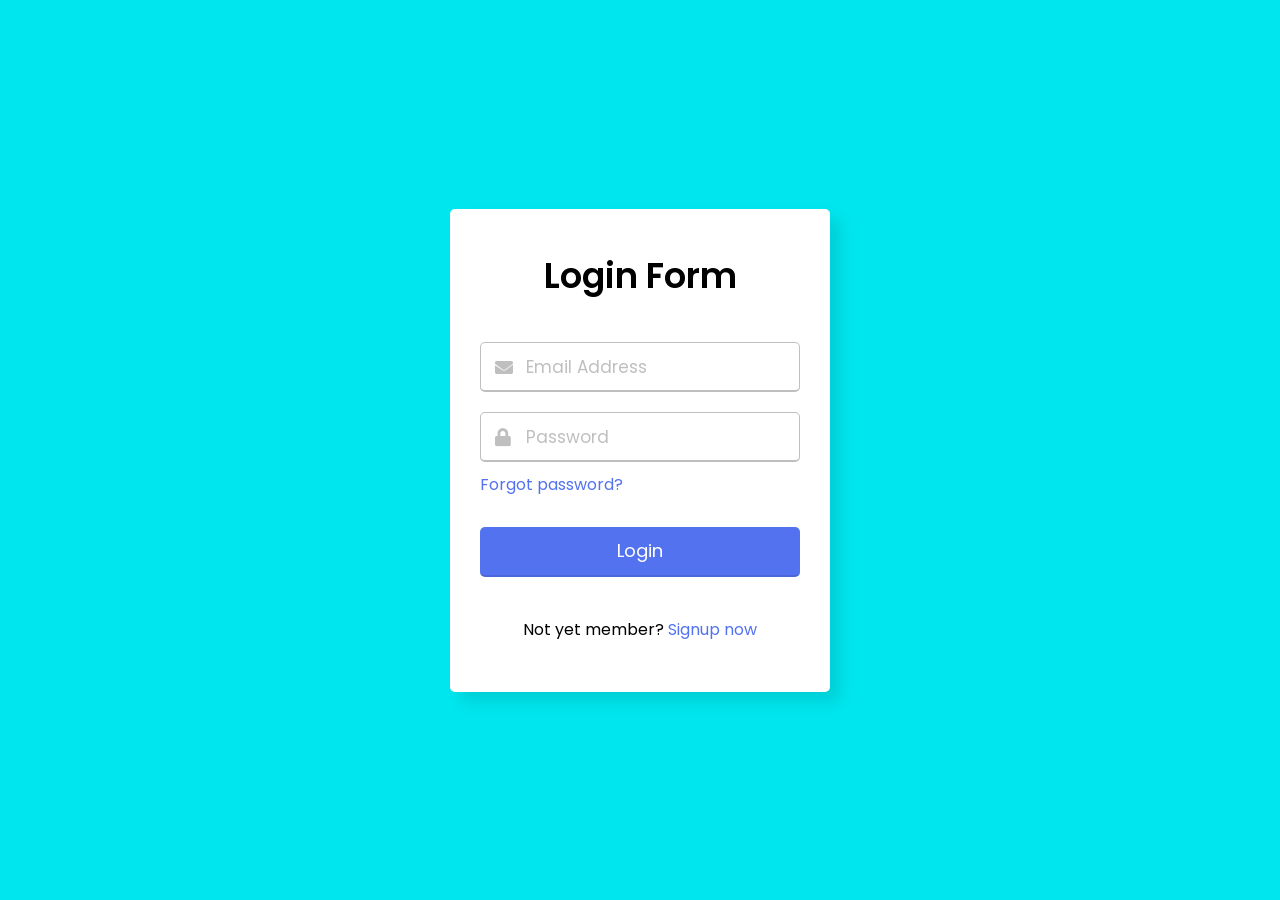
==== login/index.html @ 6d5c6d22 "Add files via upload" ====
<!DOCTYPE html>
<html lang="en">

<head>
    <meta charset="UTF-8">
    <meta name="viewport" content="width=device-width, initial-scale=1.0">
    <title>Login Form</title>
    <link rel="stylesheet" href="style.css">
    <link rel="stylesheet" href="https://cdnjs.cloudflare.com/ajax/libs/font-awesome/5.15.3/css/all.min.css" />
</head>

<body>
    <div class="wrapper">
        <header>Login Form</header>
        <form action="#">
            <div class="field email">
                <div class="input-area">
                    <input type="text" placeholder="Email Address">
                    <i class="icon fas fa-envelope"></i>
                    <i class="error error-icon fas fa-exclamation-circle"></i>
                </div>
                <div class="error error-txt">Email can't be blank</div>
            </div>
            <div class="field password">
                <div class="input-area">
                    <input type="password" placeholder="Password">
                    <i class="icon fas fa-lock"></i>
                    <i class="error error-icon fas fa-exclamation-circle"></i>
                </div>
                <div class="error error-txt">Password can't be blank</div>
            </div>
            <div class="pass-txt"><a href="#">Forgot password?</a></div>
            <input type="submit" value="Login">
        </form>
        <div class="sign-txt">Not yet member? <a href="#">Signup now</a></div>
    </div>

    <script src="script.js"></script>

</body>

</html>
---- login/style.css ----
@import url('https://fonts.googleapis.com/css2?family=Poppins:wght@400;500;600&display=swap');
* {
    margin: 0;
    padding: 0;
    box-sizing: border-box;
    font-family: "Poppins", sans-serif;
}

body {
    width: 100%;
    height: 100vh;
    display: flex;
    align-items: center;
    justify-content: center;
    background: #00e6ee;
}

::selection {
    color: #fff;
    background: #53f0e3;
}

.wrapper {
    width: 380px;
    padding: 40px 30px 50px 30px;
    background: #fff;
    border-radius: 5px;
    text-align: center;
    box-shadow: 10px 10px 15px rgba(0, 0, 0, 0.1);
}

.wrapper header {
    font-size: 35px;
    font-weight: 600;
}

.wrapper form {
    margin: 40px 0;
}

form .field {
    width: 100%;
    margin-bottom: 20px;
}

form .field.shake {
    animation: shake 0.3s ease-in-out;
}

@keyframes shake {
    0%,
    100% {
        margin-left: 0px;
    }
    20%,
    80% {
        margin-left: -12px;
    }
    40%,
    60% {
        margin-left: 12px;
    }
}

form .field .input-area {
    height: 50px;
    width: 100%;
    position: relative;
}

form input {
    width: 100%;
    height: 100%;
    outline: none;
    padding: 0 45px;
    font-size: 18px;
    background: none;
    caret-color: #5372F0;
    border-radius: 5px;
    border: 1px solid #bfbfbf;
    border-bottom-width: 2px;
    transition: all 0.2s ease;
}

form .field input:focus,
form .field.valid input {
    border-color: #5372F0;
}

form .field.shake input,
form .field.error input {
    border-color: #dc3545;
}

.field .input-area i {
    position: absolute;
    top: 50%;
    font-size: 18px;
    pointer-events: none;
    transform: translateY(-50%);
}

.input-area .icon {
    left: 15px;
    color: #bfbfbf;
    transition: color 0.2s ease;
}

.input-area .error-icon {
    right: 15px;
    color: #dc3545;
}

form input:focus~.icon,
form .field.valid .icon {
    color: #5372F0;
}

form .field.shake input:focus~.icon,
form .field.error input:focus~.icon {
    color: #bfbfbf;
}

form input::placeholder {
    color: #bfbfbf;
    font-size: 17px;
}

form .field .error-txt {
    color: #dc3545;
    text-align: left;
    margin-top: 5px;
}

form .field .error {
    display: none;
}

form .field.shake .error,
form .field.error .error {
    display: block;
}

form .pass-txt {
    text-align: left;
    margin-top: -10px;
}

.wrapper a {
    color: #5372F0;
    text-decoration: none;
}

.wrapper a:hover {
    text-decoration: underline;
}

form input[type="submit"] {
    height: 50px;
    margin-top: 30px;
    color: #fff;
    padding: 0;
    border: none;
    background: #5372F0;
    cursor: pointer;
    border-bottom: 2px solid rgba(0, 0, 0, 0.1);
    transition: all 0.3s ease;
}

form input[type="submit"]:hover {
    background: #2c52ed;
}
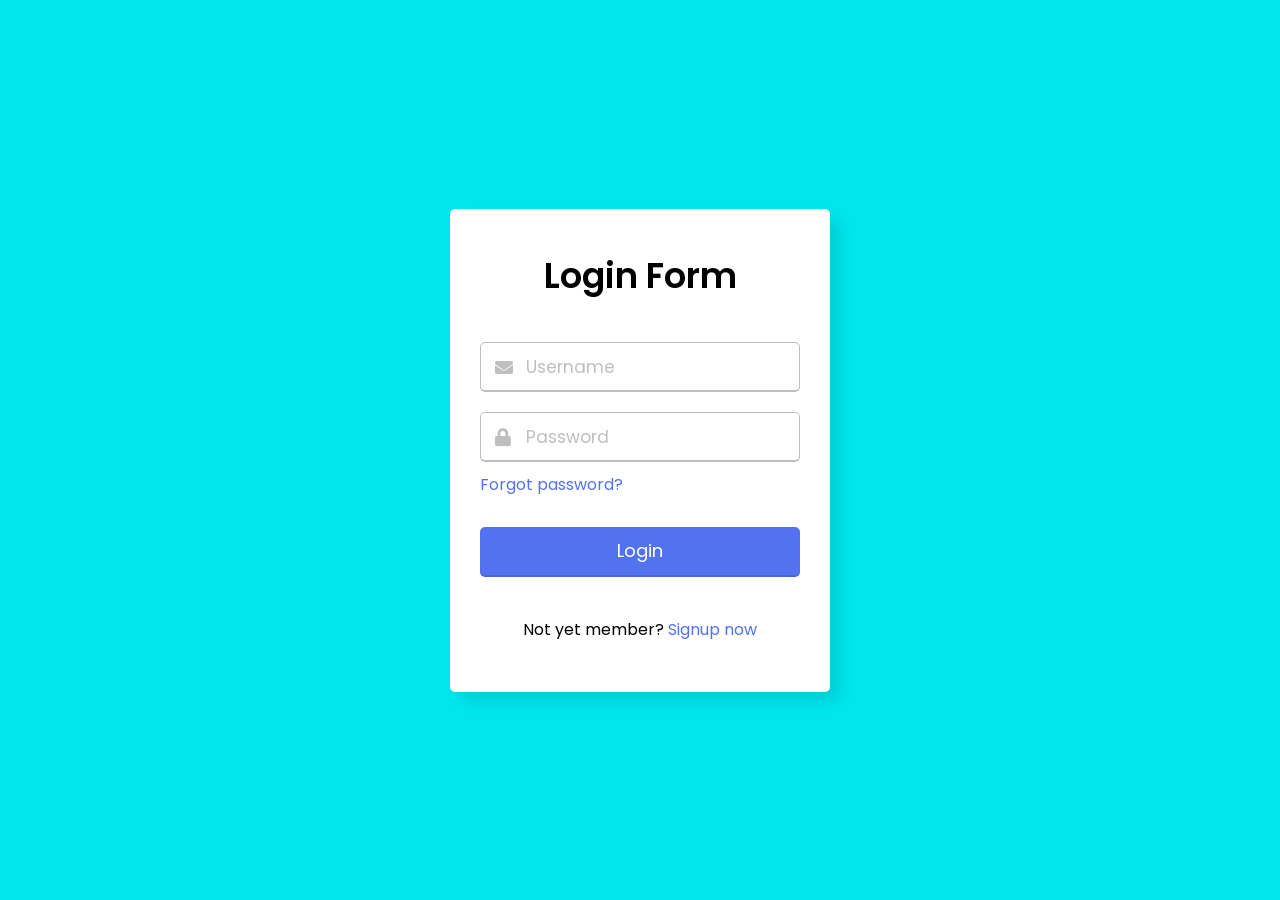
==== commit 829bc8ce: "Update index.html" ====
--- a/login/index.html
+++ b/login/index.html
@@ -13,9 +13,9 @@
     <div class="wrapper">
         <header>Login Form</header>
         <form action="#">
-            <div class="field email">
+            <div class="field Username">
                 <div class="input-area">
-                    <input type="text" placeholder="Email Address">
+                    <input type="text" placeholder="Username">
                     <i class="icon fas fa-envelope"></i>
                     <i class="error error-icon fas fa-exclamation-circle"></i>
                 </div>
@@ -39,4 +39,4 @@
 
 </body>
 
-</html>+</html>
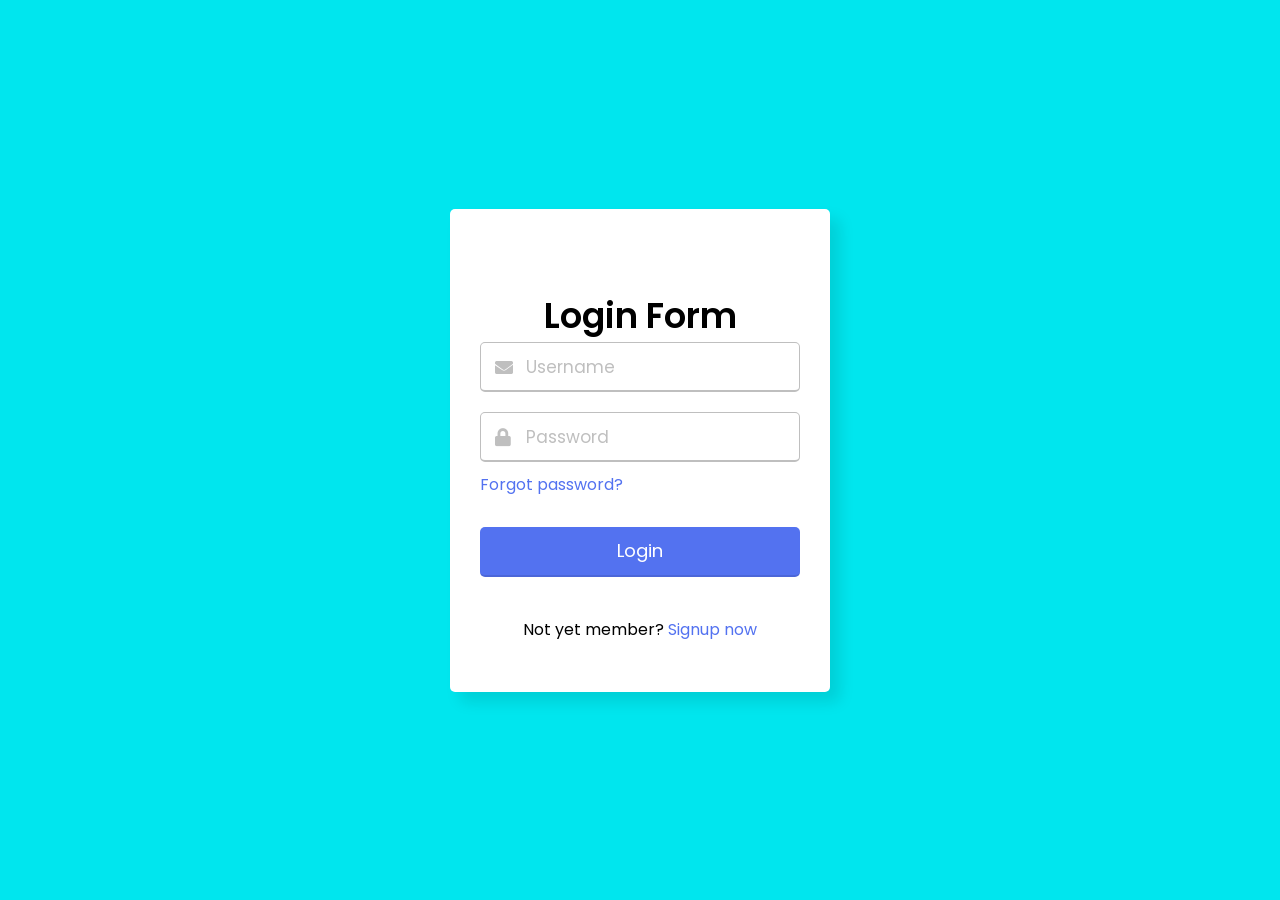
==== commit 67864509: "Update index.html" ====
--- a/login/index.html
+++ b/login/index.html
@@ -11,6 +11,7 @@
 
 <body>
     <div class="wrapper">
+        <form action="#" class="login" id="loginForm">
         <header>Login Form</header>
         <form action="#">
             <div class="field Username">
@@ -35,6 +36,7 @@
         <div class="sign-txt">Not yet member? <a href="#">Signup now</a></div>
     </div>
 
+</form>
     <script src="script.js"></script>
 
 </body>
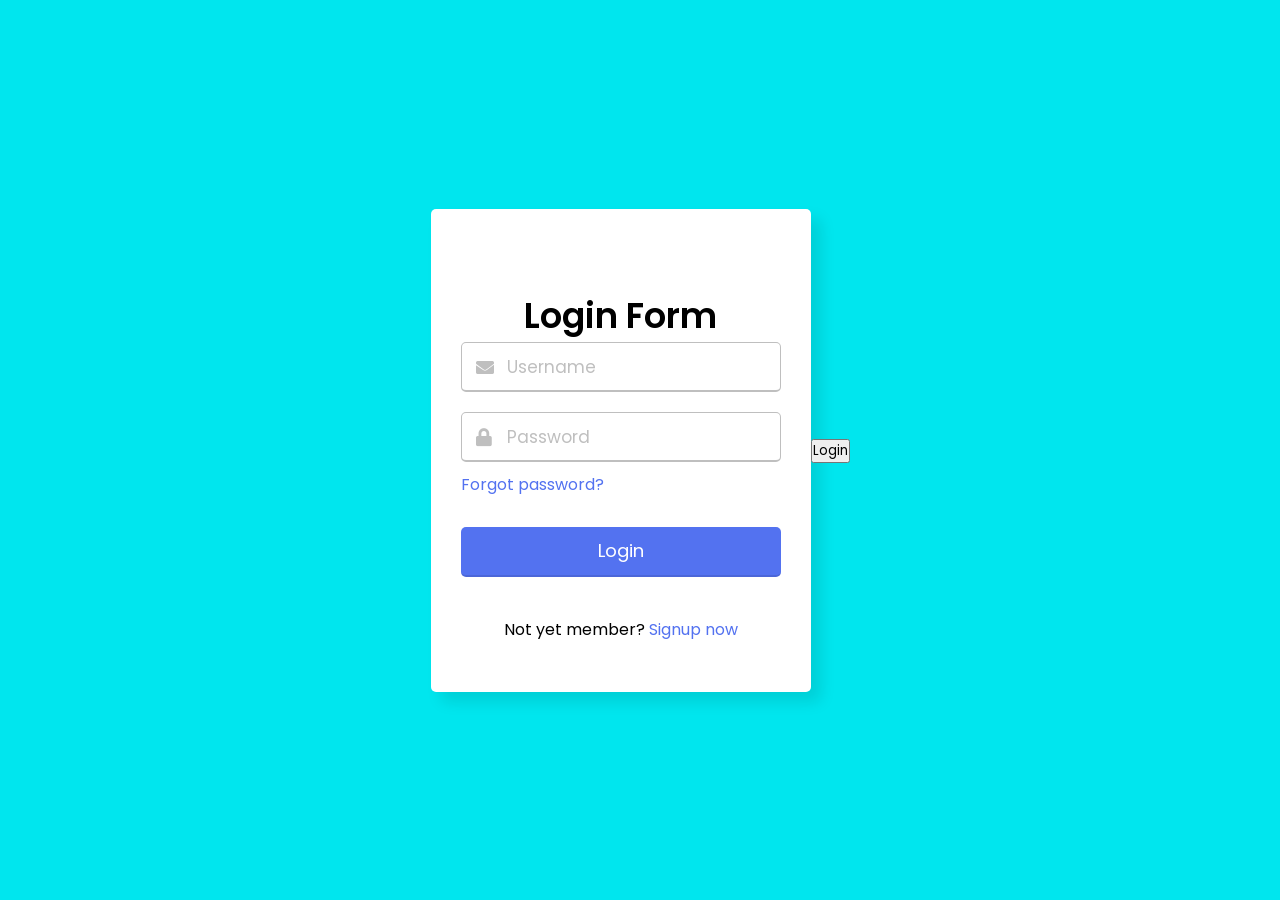
==== commit e6f468a0: "Update index.html" ====
--- a/login/index.html
+++ b/login/index.html
@@ -35,9 +35,12 @@
         </form>
         <div class="sign-txt">Not yet member? <a href="#">Signup now</a></div>
     </div>
-
+<div id="authArea">
+    <button onclick="goLogin()" class="nav-cta">Login</button>
+</div>
+    
 </form>
-    <script src="script.js"></script>
+    <script src="login/js/welcome.js"></script>
 
 </body>
 
